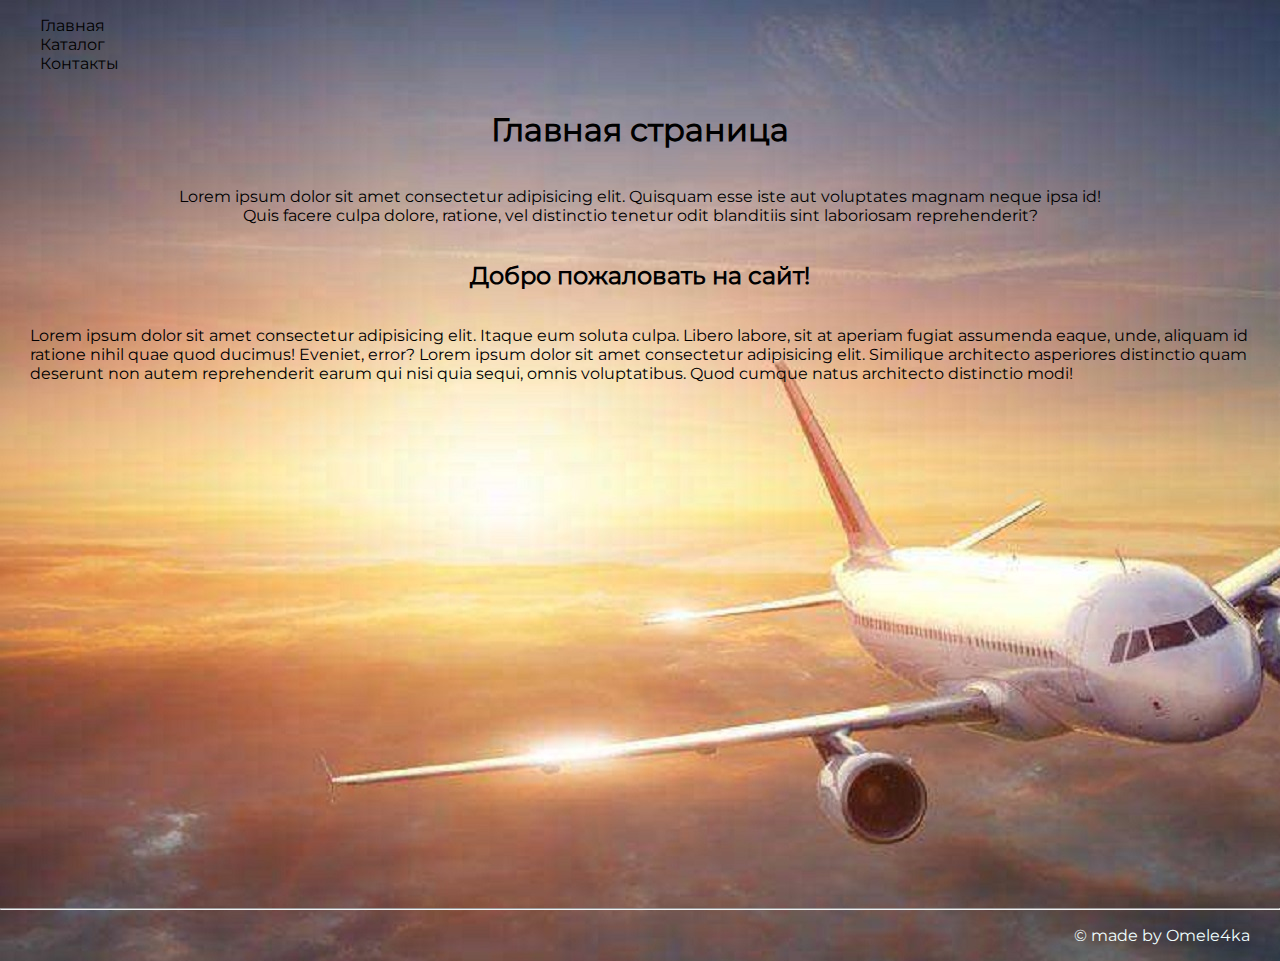
==== index.html @ 0204eb10 "homework 1 is done" ====
<!DOCTYPE html>
<html lang="en">
<head>
    <meta charset="UTF-8">
    <meta name="viewport" content="width=device-width, initial-scale=1.0">
    <link rel="stylesheet" href="assets/styles/style.css">
    <title>AviaShop</title>
</head>
<body>
    <div class="container">
        <ul class="menu">
            <li><a href="index.html" class="menu-link">Главная</a></li>
            <li><a href="assets/catlog/catalog.html" class="menu-link">Каталог</a></li>
            <li><a href="#" class="menu-link">Контакты</a></li>
        </ul>
        <h1>Главная страница</h1>
        <p class="main-info">Lorem ipsum dolor sit amet consectetur adipisicing elit. Quisquam esse iste aut voluptates magnam neque ipsa id!<br>
        Quis facere culpa dolore, ratione, vel distinctio tenetur odit blanditiis sint laboriosam reprehenderit?</p>
        <h2>Добро пожаловать на сайт!</h2>
        <p>Lorem ipsum dolor sit amet consectetur adipisicing elit. Itaque eum soluta culpa.
            Libero labore, sit at aperiam fugiat assumenda eaque, unde, 
            aliquam id ratione nihil quae quod ducimus! Eveniet, error?
            Lorem ipsum dolor sit amet consectetur adipisicing elit. Similique architecto asperiores distinctio 
            quam deserunt non autem reprehenderit earum qui nisi quia sequi, omnis voluptatibus. 
            Quod cumque natus architecto distinctio modi!
        </p>
    </div>
    <div class="footer">
        <hr>
        <p class="footer-info">&copy made by Omele4ka</p>
    </div>
</body>
</html>
---- assets/styles/style.css ----
@font-face {
    font-family: 'montserrat-regular';
    font-style: normal;
    font-weight: 300;
    src: local('Montserrat-regular'), url(../fonts/Montserrat-Regular.ttf) format('truetype');
}

body{
    margin: 0 auto;
    font-family: 'montserrat-regular', 'Verdana', sans-serif;
    background-color: #c7b299;
    background-image: url(../images/backgroaund.jpg);
}

.container{
    display: flex;
    flex-direction: column;
    min-height: 100vh;
}

.menu{
    list-style: none;
}

.menu-link{
    text-decoration: none;
    color: black;
}

.menu-link:hover {
    color: #B0C4DE;
}

h1,
h2{
    text-align: center;
}

.main-info{
    text-align: center;
}

p{
    margin-left: 30px;
    margin-right: 30px;
}

.goods{
    margin-left: 50px;
}

.good-description{
    margin: 0;
}

.footer-info{
    text-align: right;
    color: azure;
}
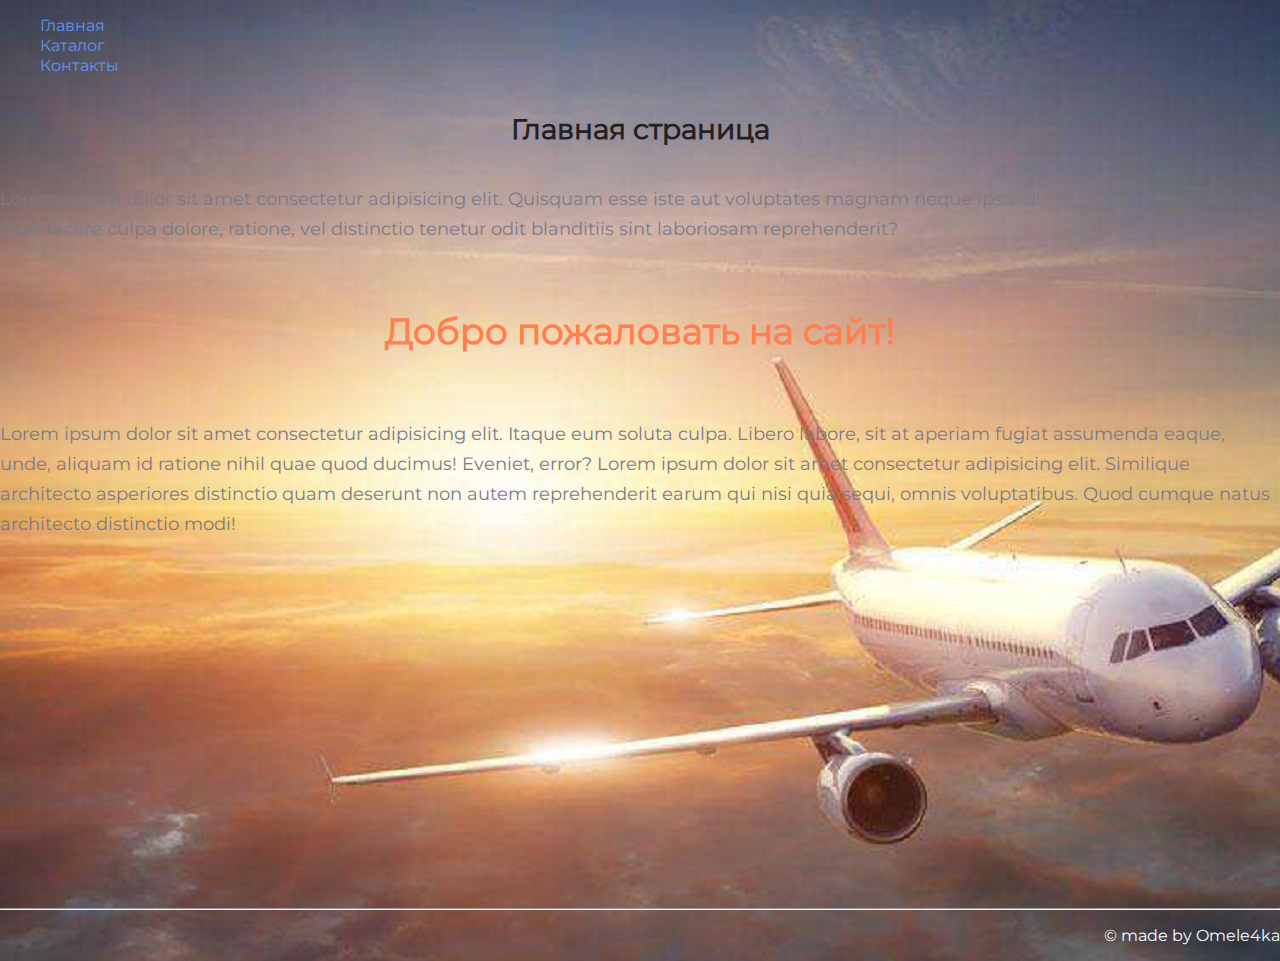
==== commit 5c31f729: "homework 2 is done. CSS styles added" ====
--- a/index.html
+++ b/index.html
@@ -13,11 +13,11 @@
             <li><a href="assets/catlog/catalog.html" class="menu-link">Каталог</a></li>
             <li><a href="#" class="menu-link">Контакты</a></li>
         </ul>
-        <h1>Главная страница</h1>
-        <p class="main-info">Lorem ipsum dolor sit amet consectetur adipisicing elit. Quisquam esse iste aut voluptates magnam neque ipsa id!<br>
+        <h1 class="headline">Главная страница</h1>
+        <p class="p-info">Lorem ipsum dolor sit amet consectetur adipisicing elit. Quisquam esse iste aut voluptates magnam neque ipsa id!<br>
         Quis facere culpa dolore, ratione, vel distinctio tenetur odit blanditiis sint laboriosam reprehenderit?</p>
-        <h2>Добро пожаловать на сайт!</h2>
-        <p>Lorem ipsum dolor sit amet consectetur adipisicing elit. Itaque eum soluta culpa.
+        <h2 class="welcome-txt">Добро пожаловать на сайт!</h2>
+        <p class="p-info">Lorem ipsum dolor sit amet consectetur adipisicing elit. Itaque eum soluta culpa.
             Libero labore, sit at aperiam fugiat assumenda eaque, unde, 
             aliquam id ratione nihil quae quod ducimus! Eveniet, error?
             Lorem ipsum dolor sit amet consectetur adipisicing elit. Similique architecto asperiores distinctio 
--- a/assets/styles/style.css
+++ b/assets/styles/style.css
@@ -12,6 +12,10 @@
     background-image: url(../images/backgroaund.jpg);
 }
 
+a{
+    text-decoration: none;
+}
+
 .container{
     display: flex;
     flex-direction: column;
@@ -23,26 +27,38 @@
 }
 
 .menu-link{
-    text-decoration: none;
-    color: black;
+    color: cornflowerblue;
+    font-size: 16px;
+    line-height: 20px;
 }
 
 .menu-link:hover {
     color: #B0C4DE;
 }
 
-h1,
-h2{
+.headline{
+    color: #222222;
+    font-size: 28px;
+    line-height: 36px;
+    font-weight: bold;
     text-align: center;
 }
 
-.main-info{
+.welcome-txt{
+    color: coral;
+    font-style: normal;
+    font-weight: 700;
+    font-size: 36px;
+    line-height: 80px;
     text-align: center;
 }
 
-p{
-    margin-left: 30px;
-    margin-right: 30px;
+.p-info{
+    font-style: normal;
+    font-weight: 300;
+    font-size: 18px;
+    line-height: 30px;
+    color: #7D7987;
 }
 
 .goods{
